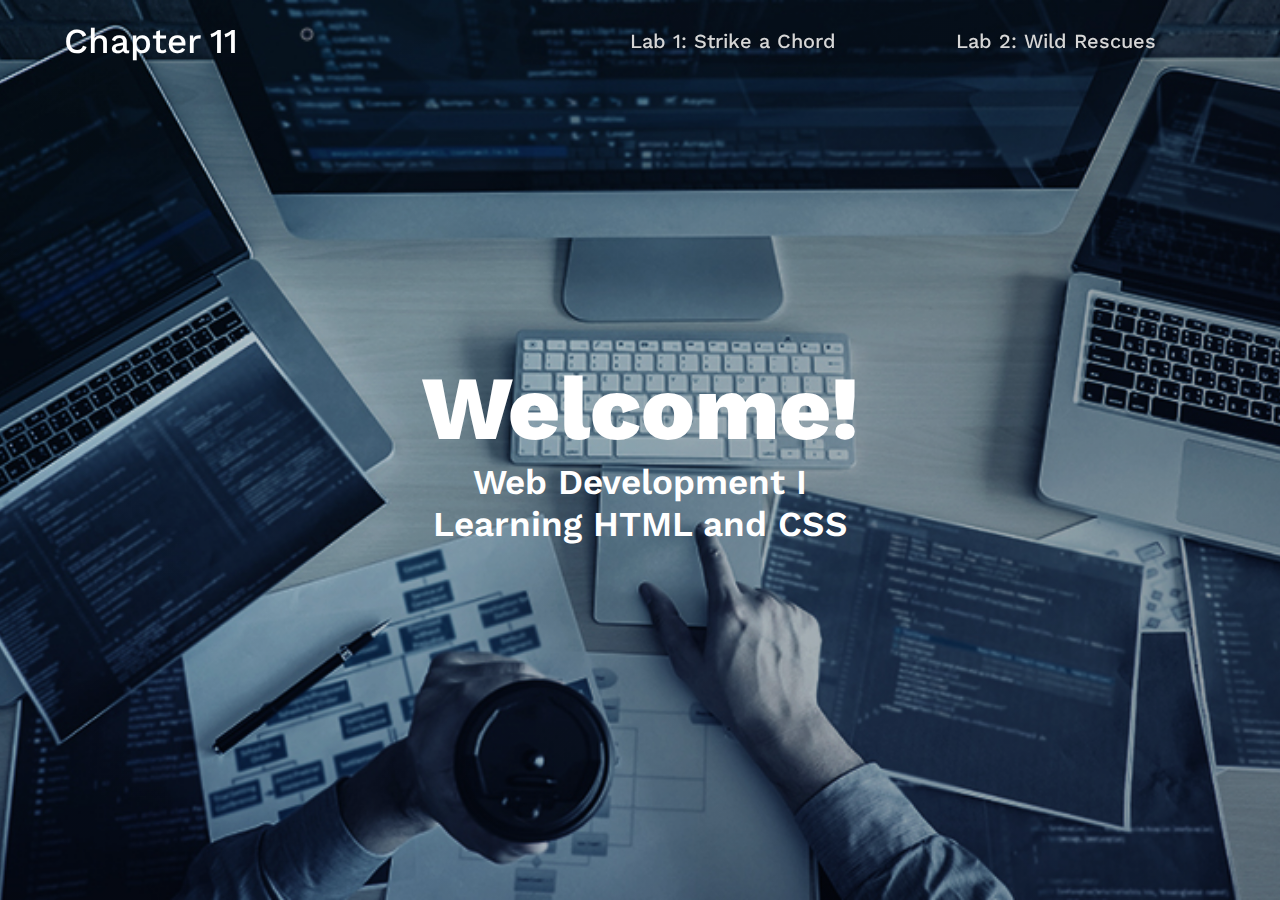
==== index.html @ bf8d526f "Added Lab Code" ====
<!DOCTYPE html>
<html lang="en">
<head>
	<meta charset="utf-8">
	<meta name="viewport" content="width=device-width, initial-scale=1">
	<title>Home │ Class Assignment </title>
	<link rel="stylesheet" type="text/css" href="css/style.css">
	<link rel="stylesheet" href="https://unpkg.com/boxicons@latest/css/boxicons.min.css">
	<link rel="preconnect" href="https://fonts.googleapis.com">
	<link rel="preconnect" href="https://fonts.gstatic.com" crossorigin>
	<link href="https://fonts.googleapis.com/css2?family=Work+Sans:wght@300;400;500;600;700;800;900&display=swap" rel="stylesheet">
	<link rel="shortcut icon" href="img/icons8-star-96.png">
</head>

<body>

	<!-- Navigation -->
	<nav>
		<a href="index.html" class="logo">Chapter 11</a>
		<div class="bx bx-menu" id="menu-icon"></div>

		<ul class="navlist">
			<li><a href="http://jiomartinez.com/music/">Lab 1: Strike a Chord</a></li>
			<li><a href="http://jiomartinez.com/rescue/">Lab 2: Wild Rescues</a></li>
		</ul>
	</nav>

	<!---hero-->
	<section class="hero">
		<div class="main-text">
			<h1>Welcome!</h1>
			<p>Web Development I</p>
			<p>Learning HTML and CSS</p>			
		</div>
	</section>

	<!---js link-->
	<script src="js/script.js"></script>

</body>
</html>
---- css/style.css ----
*{
	padding: 0;
	margin: 0;
	box-sizing: border-box;
	font-family: 'Work Sans', sans-serif;
	text-decoration: none;
	list-style: none;
}
body{
	background: #011627;
	color: #fff;
}
nav{
	position: fixed;
	width: 100%;
	top: 0;
	right: 0;
	z-index: 1000;
	display: flex;
	align-items: center;
	justify-content: space-between;
	padding: 30px 15%;
	background: transparent;
	transition: all .50s ease;
}
.logo{
	color: #fff;
	font-size: 35px;
	font-weight: 500;
	cursor: pointer;
}
.navlist{
	display: flex;
}
.navlist a{
	margin: 0px 50px;
	padding: 5px 10px;
	color: #d6d6d6;
	font-size: 25px;
	font-weight: 500;
	transition: all .50s ease;
}
.navlist a:hover{
	color: #fff;
}

#menu-icon{
	color: #fff;
	font-size: 38px;
	z-index: 10001;
	cursor: pointer;
	display: none;
}
section{
	padding: 0 15%;
}
.hero{
	height: 100vh;
	width: 100%;
	background-image: linear-gradient(to right, rgba(0,0,0,0.1),rgba(0,0,0,0.3)), url(../img/background.png);
	background-size: cover;
	background-position: center;
	display: flex;
	align-items: center;
	justify-content: center;
	text-align: center;
}
.main-text h1{
	font-size: 90px;
	font-weight: 800;
}
.main-text p{
	font-size: 35px;
	font-weight: 600;
}

/* Desktop Screen */
@media (max-width: 1350px){
	nav{
		padding: 20px 5%;
	}
	section{
		padding: 0px 5%;
	}
	
	.navlist{
		display: flex;
	}
	.navlist a{
		font-size: 20px;	
	}
}
/* Tablet Screen */
@media (max-width: 950px){
	.main-text h1{
		font-size: 70px;
	}
	.main-text p{
		font-size: 22px;
	}
	.logo{
		font-size: 30px;
	}
	.btn{
		padding: 9px 27px;
	}
}
/* Sidebar */
@media (max-width: 860px){
	#menu-icon{
		display: block;
	}
	.navlist{
		position: absolute;
		top: -800px;
		left: 0;
		right: 0;
		display: flex;
		flex-direction: column;
		background: #404142;
		transition: all .50s ease;
		text-align: center;
	}
	.navlist a{
		color: #fff;
		padding: 1rem;
		border-left: 2px solid #fff;
		margin: 1rem;
		display: block;
	}
	.navlist a:hover{
		background: #fff;
		color: #11d0e5;
	}
	.navlist.open{
		top: 100%;
	}
}
/* Moblie Screen */
@media (max-width: 750px){
	.main-text h1{
		font-size: 50px;
	}
}
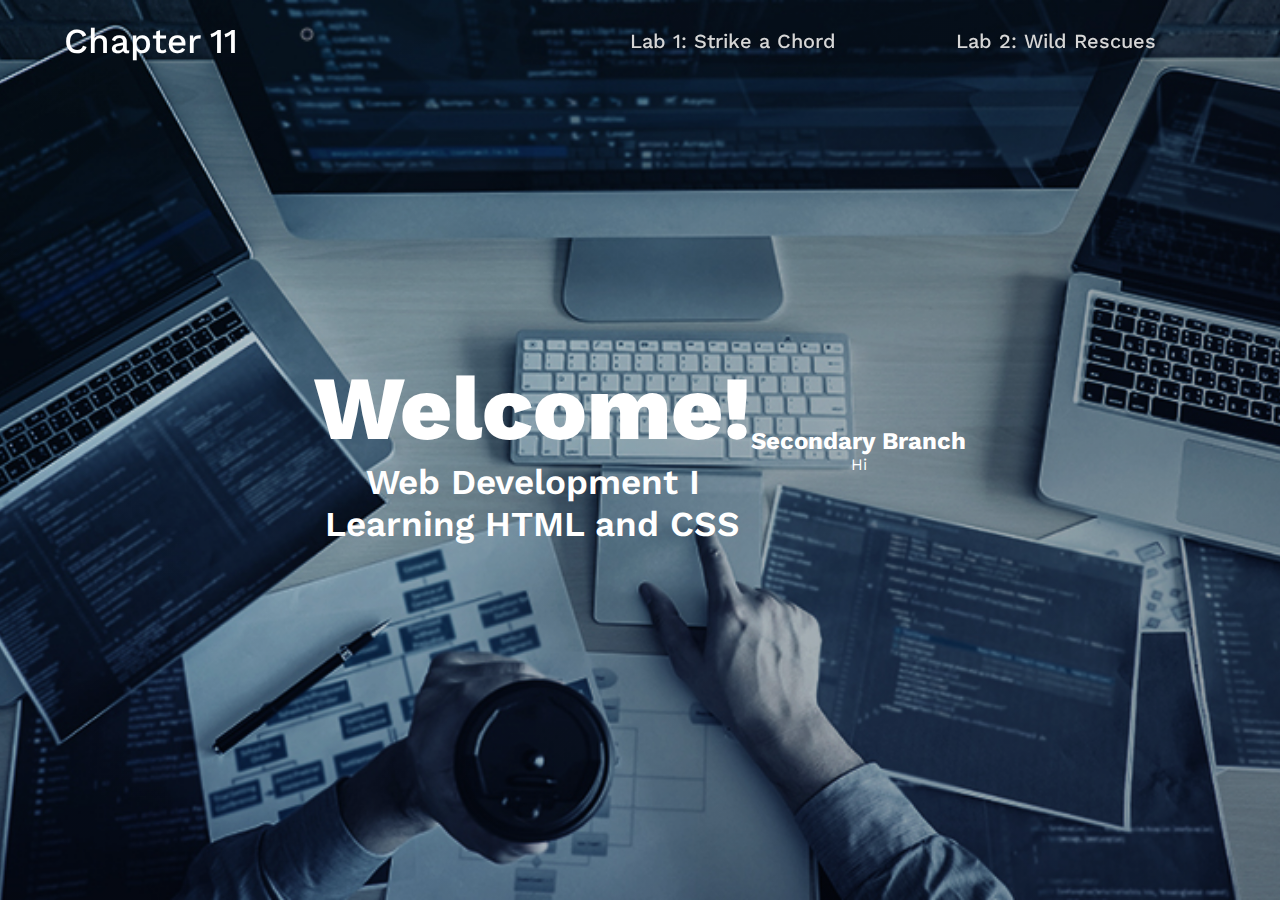
==== commit 0d5f7396: "Added H2 and P Tags" ====
--- a/index.html
+++ b/index.html
@@ -32,6 +32,11 @@
 			<p>Web Development I</p>
 			<p>Learning HTML and CSS</p>			
 		</div>
+
+		<div>
+            <h2>Secondary Branch</h2>
+			<p>Hi</p>
+        </div>
 	</section>
 
 	<!---js link-->
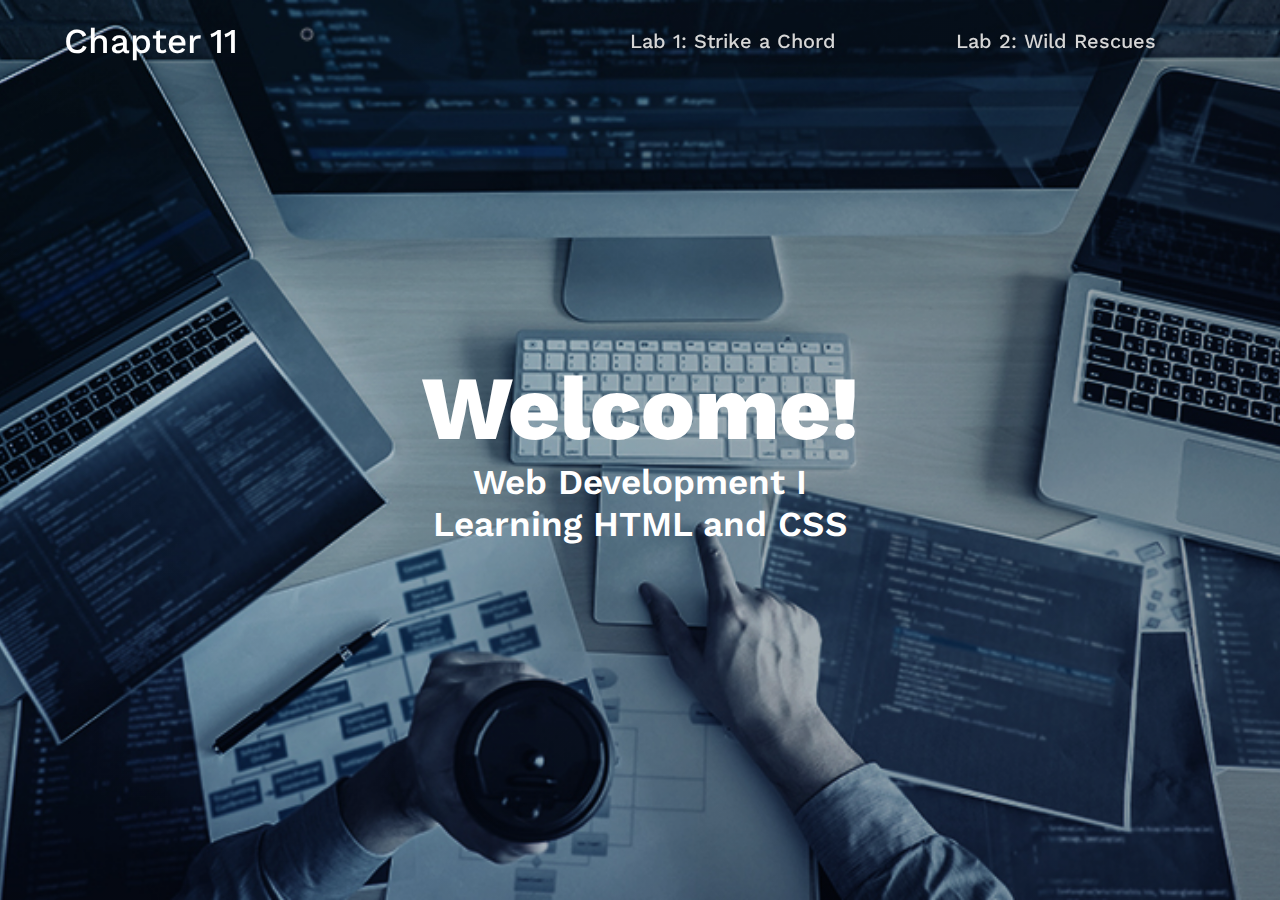
==== commit 4efc7126: "Remove H2 and P E lement" ====
--- a/index.html
+++ b/index.html
@@ -32,11 +32,6 @@
 			<p>Web Development I</p>
 			<p>Learning HTML and CSS</p>			
 		</div>
-
-		<div>
-            <h2>Secondary Branch</h2>
-			<p>Hi</p>
-        </div>
 	</section>
 
 	<!---js link-->
